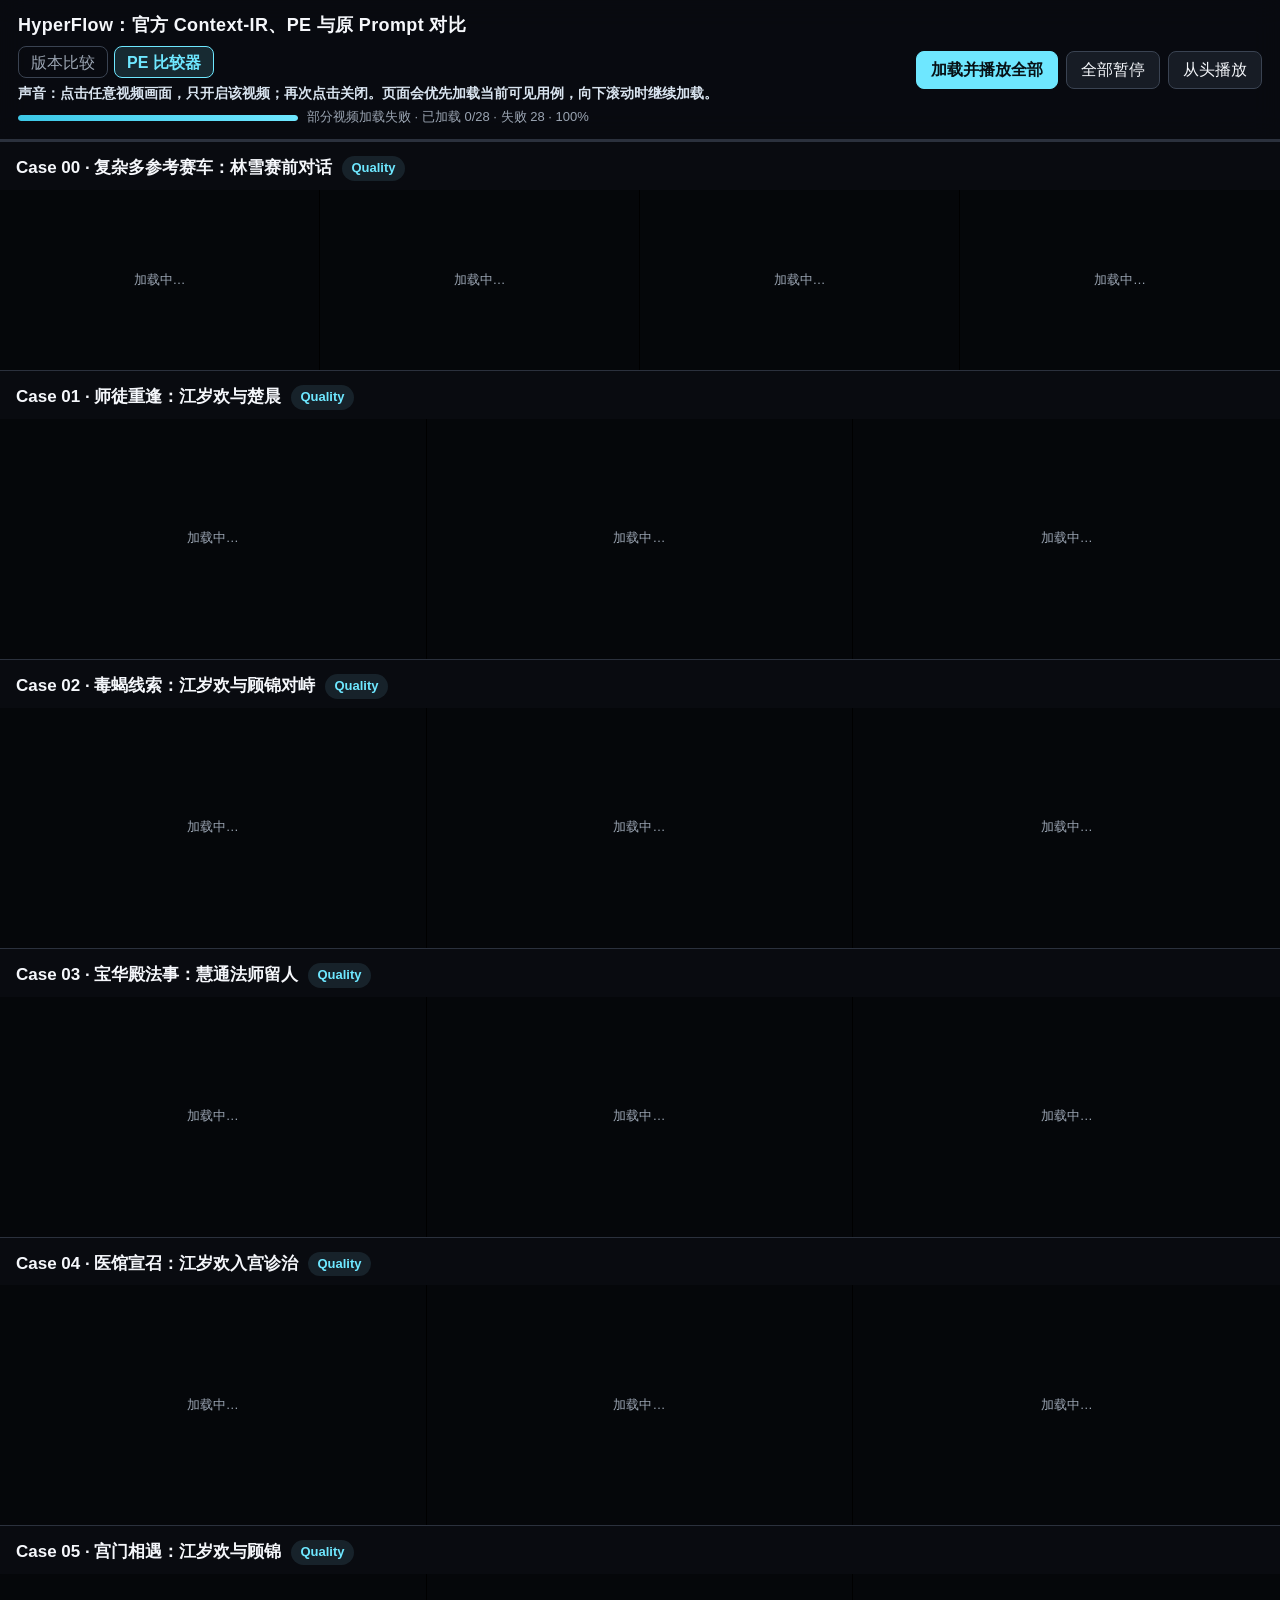
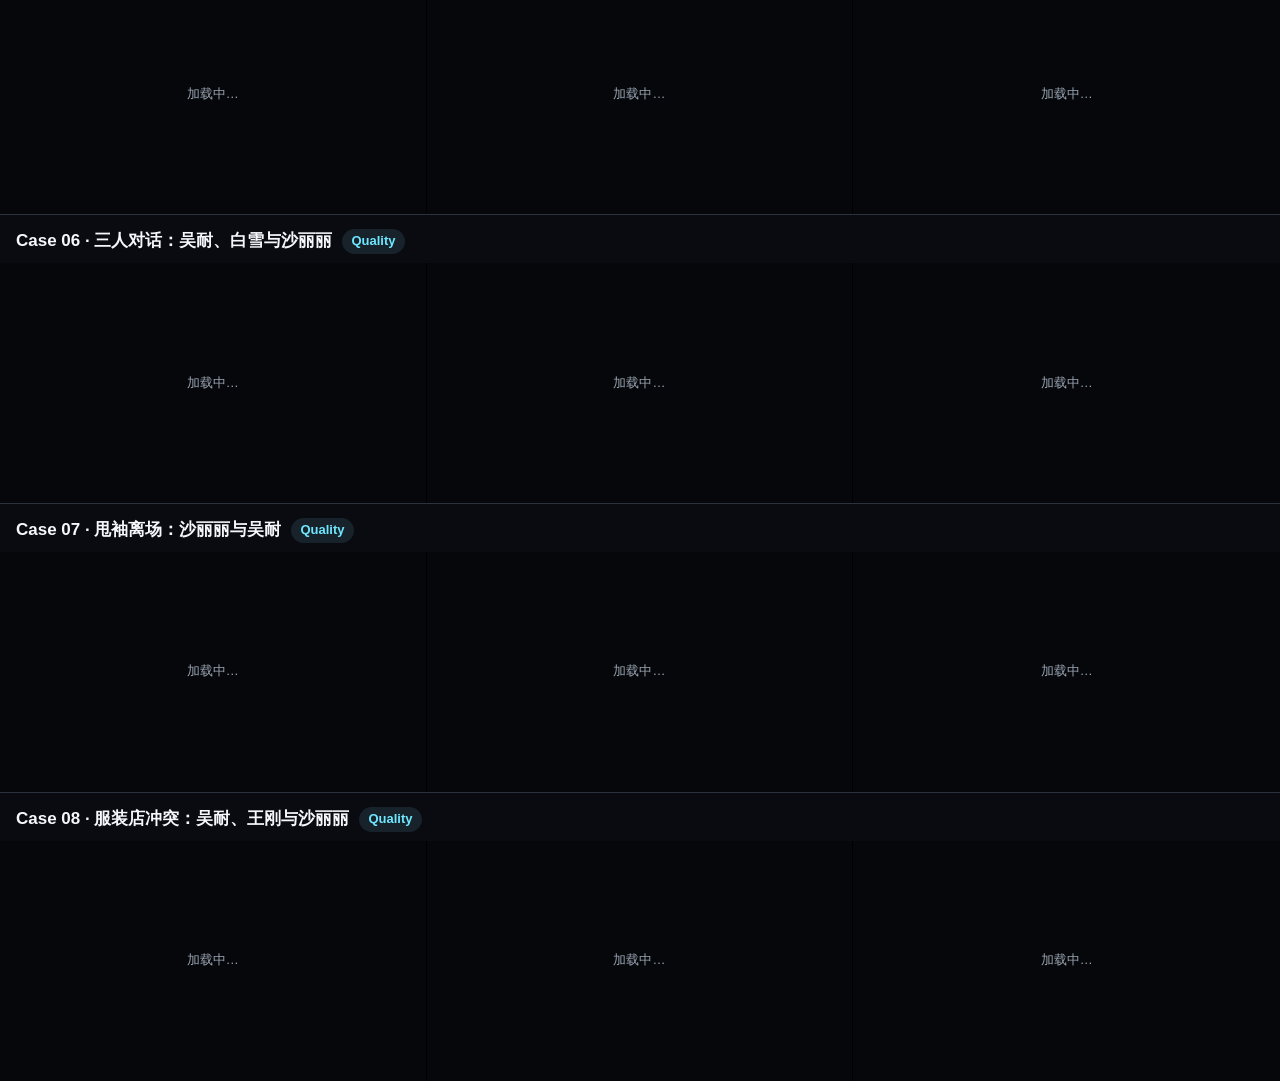
==== pe.html @ aab39e07 "Add DeepSeek PE case and split comparison pages" ====
<!doctype html>
<html lang="zh-CN">
<head>
  <meta charset="utf-8">
  <meta name="viewport" content="width=device-width, initial-scale=1">
  <meta name="description" content="H3 Ref2VA Prompt 重写视频对比">
  <title>H3 Ref2VA PE 比较器</title>
  <link rel="icon" type="image/svg+xml" href="data:image/svg+xml,%3Csvg xmlns='http://www.w3.org/2000/svg' viewBox='0 0 64 64'%3E%3Crect width='64' height='64' rx='12' fill='%23090b10'/%3E%3Cpath d='M13 18h38v28H13z' fill='none' stroke='%236ee7ff' stroke-width='4'/%3E%3Cpath d='m28 25 13 7-13 7z' fill='%236ee7ff'/%3E%3C/svg%3E">
  <link rel="stylesheet" href="assets/styles.css?v=split-pages-1">
</head>
<body data-view="pe">
  <header>
    <div>
      <h1 id="page-title">H3 Ref2VA PE 比较器</h1>
      <nav class="view-tabs" aria-label="对比页面">
        <a class="view-tab" href="index.html">版本比较</a>
        <a class="view-tab active" href="pe.html">PE 比较器</a>
      </nav>
      <div class="sound-help">声音：点击任意视频画面，只开启该视频；再次点击关闭。页面会优先加载当前可见用例，向下滚动时继续加载。</div>
      <div class="loading-line"><div class="loading-track"><div class="loading-bar" id="loading-bar"></div></div><div class="status" id="status">准备加载视频…</div></div>
    </div>
    <div class="controls" aria-label="播放控制">
      <button class="primary" id="play">加载并播放全部</button>
      <button id="pause">全部暂停</button>
      <button id="restart">从头播放</button>
    </div>
  </header>
  <main>
    <div class="column-heads" id="column-heads" aria-hidden="true"></div>
    <div id="comparisons"></div>
  </main>
  <script src="comparison.config.js?v=split-pages-1"></script>
  <script src="assets/app.js?v=split-pages-1"></script>
</body>
</html>
---- assets/styles.css ----
:root { color-scheme: dark; --bg:#090b10; --panel:#11141b; --line:#2b313d; --text:#f5f7fb; --muted:#9aa4b2; --accent:#6ee7ff; }
* { box-sizing: border-box; }
html { background: var(--bg); }
body { margin: 0; background: var(--bg); color: var(--text); font: 16px/1.45 -apple-system,BlinkMacSystemFont,"Segoe UI","PingFang SC","Microsoft YaHei",sans-serif; }
header { position: sticky; top: 0; z-index: 10; display: flex; align-items: center; justify-content: space-between; gap: 16px; padding: 12px 18px; background: rgba(9,11,16,.94); border-bottom: 1px solid var(--line); backdrop-filter: blur(14px); }
h1 { margin: 0; font-size: 18px; letter-spacing: .02em; }
.view-tabs { display: flex; gap: 6px; margin-top: 8px; }
.view-tab { display: inline-flex; align-items: center; min-height: 32px; padding: 0 12px; border: 1px solid #3a4352; border-radius: 8px; color: var(--muted); text-decoration: none; }
.view-tab.active { border-color: var(--accent); background: #172a32; color: var(--accent); font-weight: 750; }
.sound-help { margin: 5px 0 2px; color: #d9e4f0; font-size: 14px; font-weight: 650; }
.controls { display: flex; flex-wrap: wrap; gap: 8px; }
button { min-height: 38px; padding: 0 14px; border: 1px solid #3a4352; border-radius: 8px; background: #171c25; color: var(--text); font: inherit; cursor: pointer; }
button:hover { border-color: var(--accent); }
button.primary { background: var(--accent); border-color: var(--accent); color: #071015; font-weight: 700; }
main { width: 100%; }
.column-heads, .video-grid { display: grid; grid-template-columns: repeat(var(--row-column-count, var(--column-count)), minmax(0, 1fr)); gap: 0; }
.column-heads { position: sticky; top: 120px; z-index: 9; background: rgba(17,20,27,.96); border-bottom: 1px solid var(--line); }
.column-heads div { padding: 10px 12px; text-align: center; font-size: 15px; font-weight: 700; border-right: 1px solid var(--line); }
.column-heads div:last-child { border-right: 0; }
.column-detail { color: var(--muted); font-size: 12px; font-weight: 500; }
.group-title { display: flex; align-items: center; gap: 10px; padding: 14px 16px 9px; border-top: 1px solid var(--line); background: var(--bg); }
.group-title h2 { margin: 0; font-size: 17px; }
.badge { padding: 3px 9px; border-radius: 999px; background: #17222a; color: var(--accent); font-size: 13px; font-weight: 700; }
.video-cell { position: relative; min-width: 0; overflow: hidden; background: #000; border-right: 1px solid #000; }
.video-cell:last-child { border-right: 0; }
.video-cell.sound-on { box-shadow: inset 0 0 0 3px var(--accent); }
.video-cell.sound-on::after { content: "声音已开启"; position: absolute; top: 8px; right: 8px; padding: 4px 8px; border-radius: 5px; background: var(--accent); color: #071015; font-size: 12px; font-weight: 800; pointer-events: none; }
video { display: block; width: 100%; aspect-ratio: 16/9; object-fit: contain; background: #000; }
.cell-label { position: absolute; left: 8px; bottom: 8px; padding: 4px 8px; border-radius: 5px; background: rgba(0,0,0,.65); color: white; font-size: 12px; pointer-events: none; }
.status { color: var(--muted); font-size: 13px; white-space: nowrap; }
.loading-line { display: flex; align-items: center; gap: 9px; margin-top: 5px; }
.loading-track { width: min(280px, 38vw); height: 6px; overflow: hidden; border-radius: 999px; background: #252b36; }
.loading-bar { width: 0; height: 100%; border-radius: inherit; background: linear-gradient(90deg, #3cc8e7, var(--accent)); transition: width .2s ease; }
.comparison-row[data-loading="true"] .video-cell::before { content: "加载中…"; position: absolute; inset: 0; z-index: 1; display: grid; place-items: center; color: var(--muted); background: #05070a; font-size: 13px; pointer-events: none; }
.comparison-row[data-ready="true"] .video-cell::before { display: none; }
@media (max-width: 820px) {
  header { align-items: flex-start; flex-direction: column; }
  .column-heads { top: 174px; }
  .column-heads div { padding-inline: 4px; font-size: 12px; }
  .group-title { padding-inline: 10px; }
  .cell-label { left: 4px; bottom: 4px; max-width: calc(100% - 8px); padding: 3px 5px; overflow: hidden; font-size: 10px; text-overflow: ellipsis; white-space: nowrap; }
}
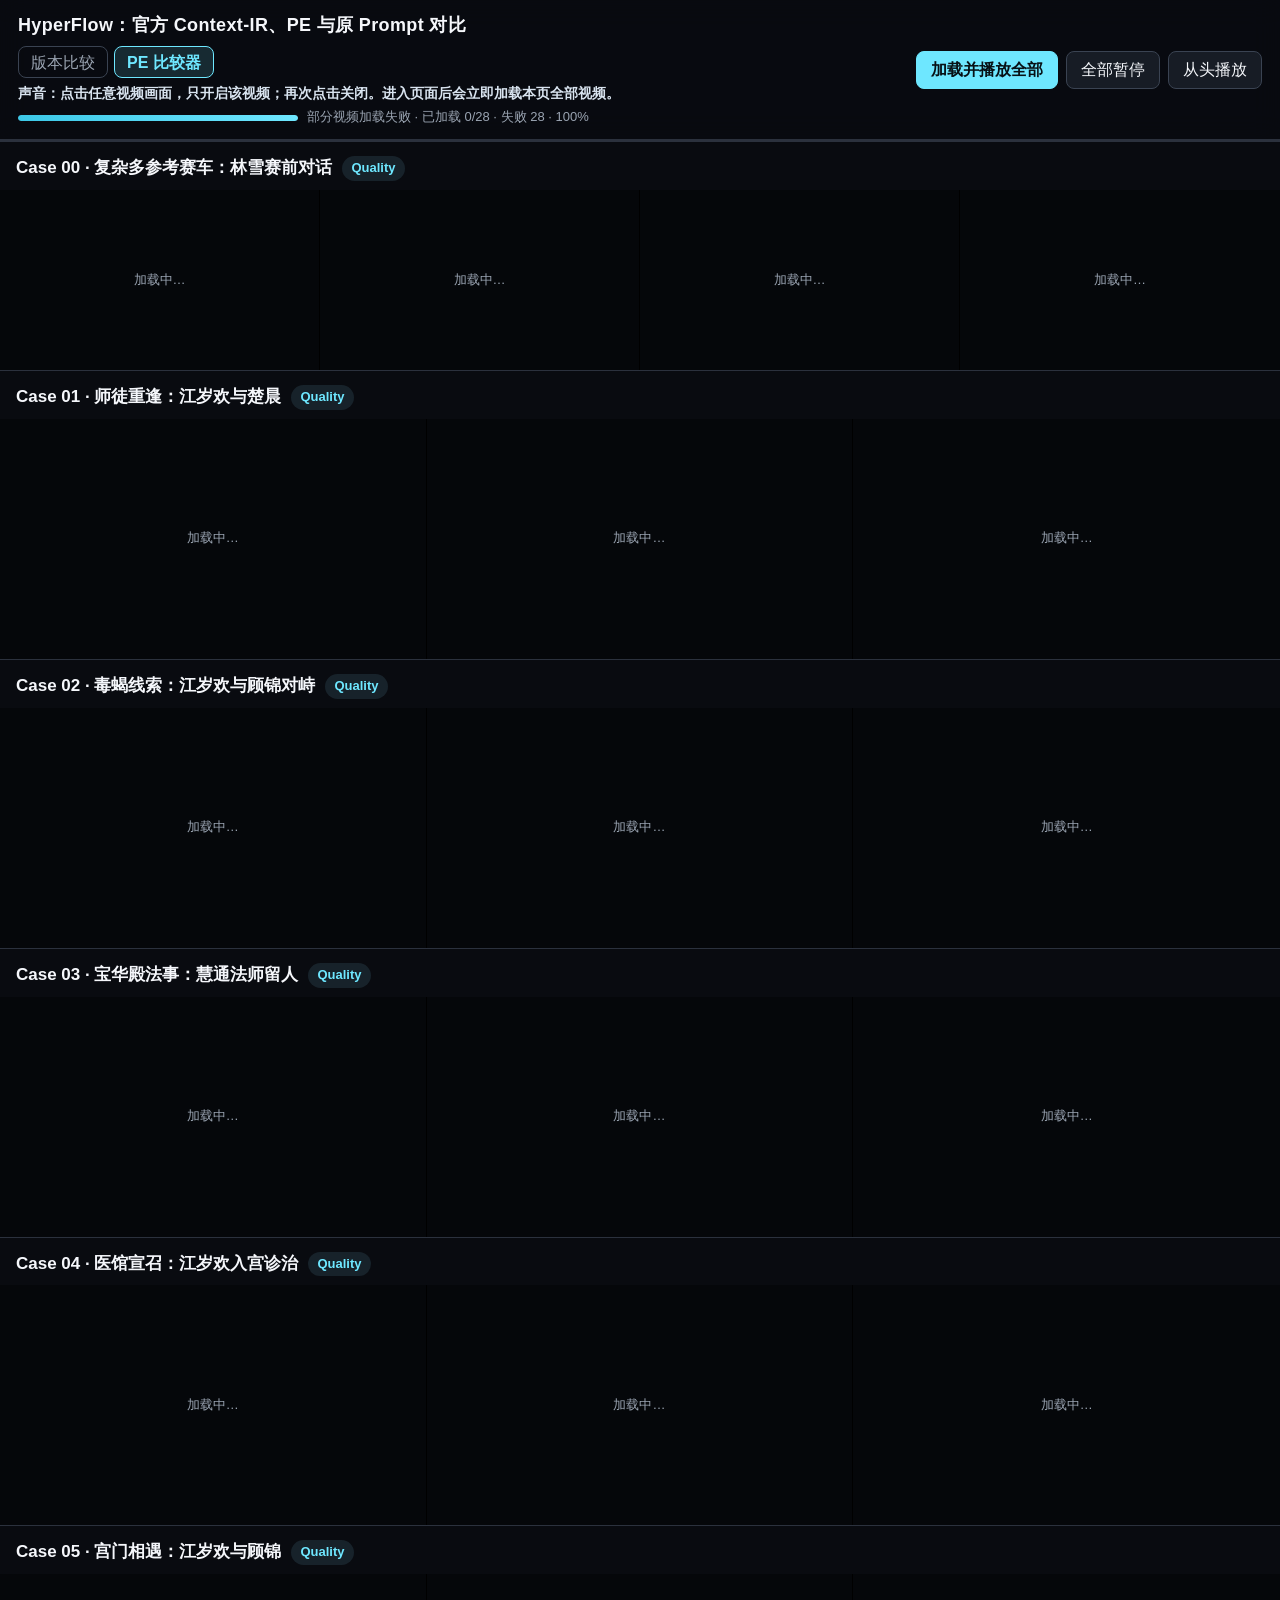
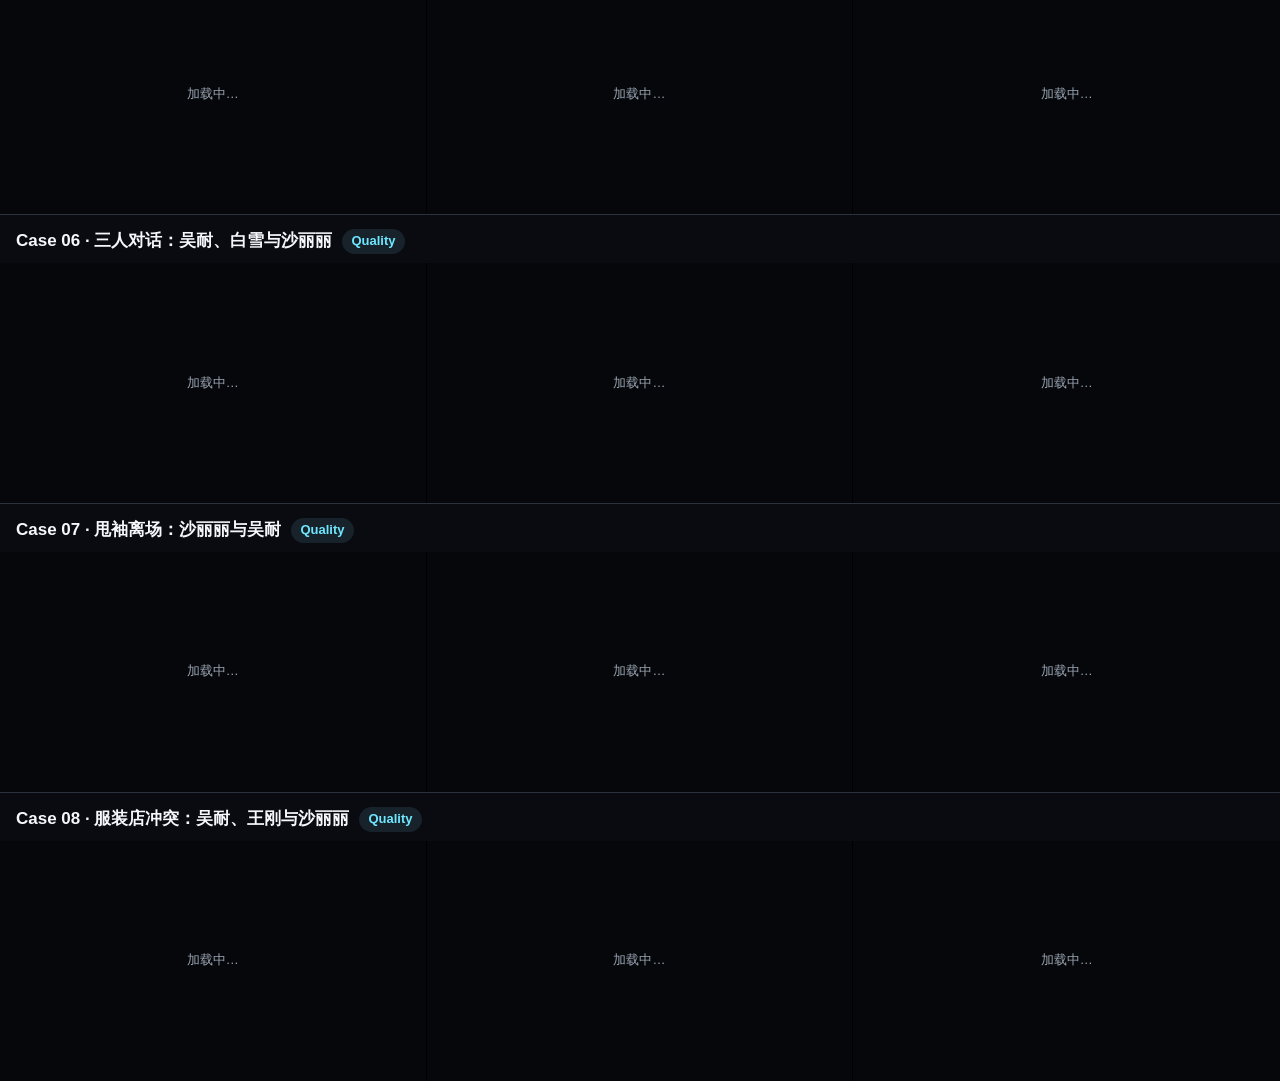
==== commit 3ef70ca8: "Load all videos immediately on each page" ====
--- a/pe.html
+++ b/pe.html
@@ -6,7 +6,7 @@
   <meta name="description" content="H3 Ref2VA Prompt 重写视频对比">
   <title>H3 Ref2VA PE 比较器</title>
   <link rel="icon" type="image/svg+xml" href="data:image/svg+xml,%3Csvg xmlns='http://www.w3.org/2000/svg' viewBox='0 0 64 64'%3E%3Crect width='64' height='64' rx='12' fill='%23090b10'/%3E%3Cpath d='M13 18h38v28H13z' fill='none' stroke='%236ee7ff' stroke-width='4'/%3E%3Cpath d='m28 25 13 7-13 7z' fill='%236ee7ff'/%3E%3C/svg%3E">
-  <link rel="stylesheet" href="assets/styles.css?v=split-pages-1">
+  <link rel="stylesheet" href="assets/styles.css?v=load-all-1">
 </head>
 <body data-view="pe">
   <header>
@@ -16,7 +16,7 @@
         <a class="view-tab" href="index.html">版本比较</a>
         <a class="view-tab active" href="pe.html">PE 比较器</a>
       </nav>
-      <div class="sound-help">声音：点击任意视频画面，只开启该视频；再次点击关闭。页面会优先加载当前可见用例，向下滚动时继续加载。</div>
+      <div class="sound-help">声音：点击任意视频画面，只开启该视频；再次点击关闭。进入页面后会立即加载本页全部视频。</div>
       <div class="loading-line"><div class="loading-track"><div class="loading-bar" id="loading-bar"></div></div><div class="status" id="status">准备加载视频…</div></div>
     </div>
     <div class="controls" aria-label="播放控制">
@@ -29,7 +29,7 @@
     <div class="column-heads" id="column-heads" aria-hidden="true"></div>
     <div id="comparisons"></div>
   </main>
-  <script src="comparison.config.js?v=split-pages-1"></script>
-  <script src="assets/app.js?v=split-pages-1"></script>
+  <script src="comparison.config.js?v=load-all-1"></script>
+  <script src="assets/app.js?v=load-all-1"></script>
 </body>
 </html>
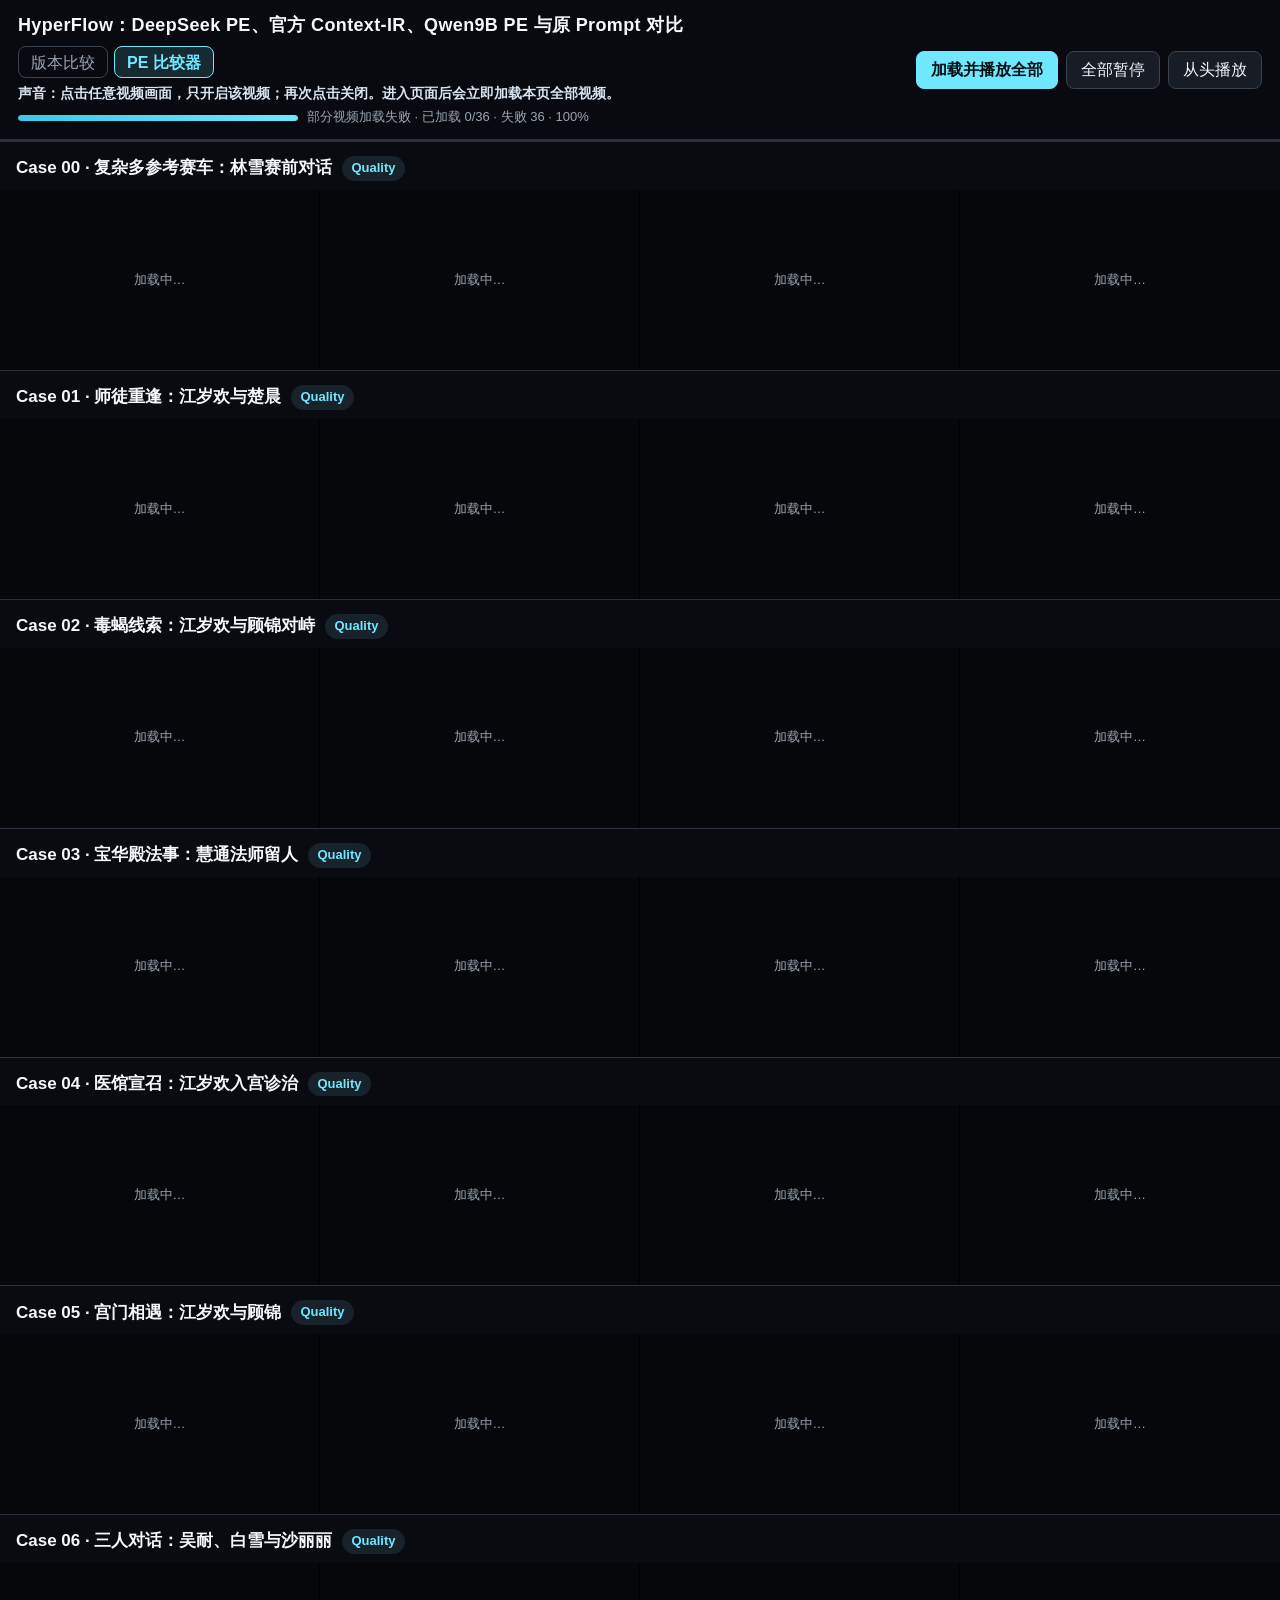
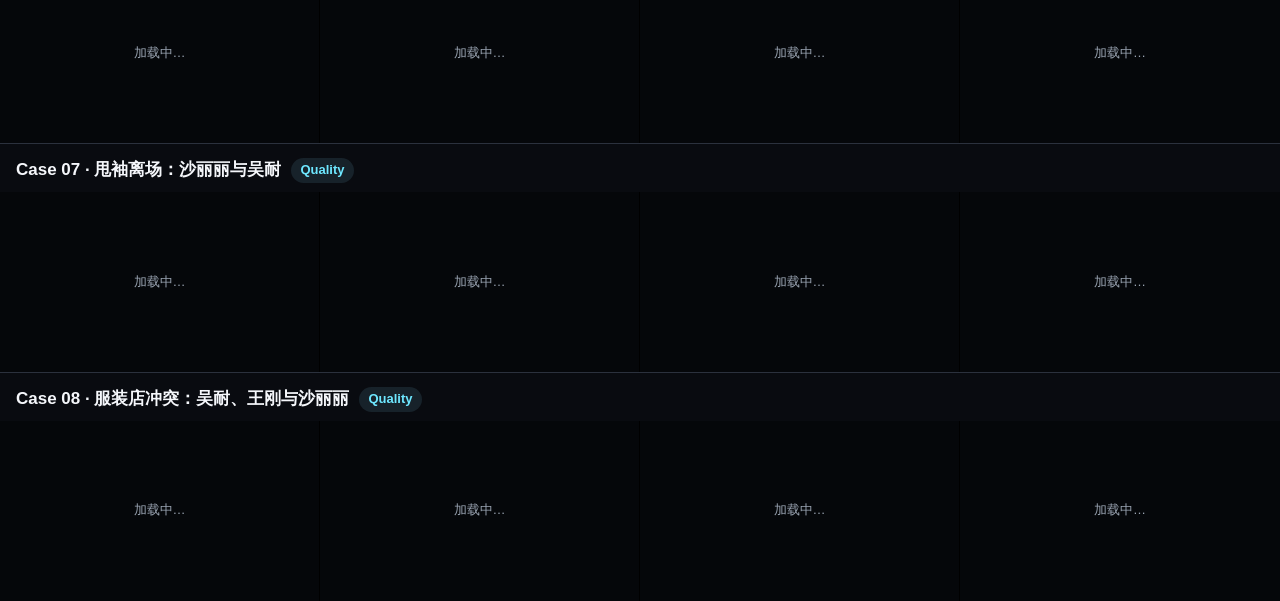
==== commit c1705ca4: "Add DeepSeek PE results for all comparison cases" ====
--- a/pe.html
+++ b/pe.html
@@ -6,7 +6,7 @@
   <meta name="description" content="H3 Ref2VA Prompt 重写视频对比">
   <title>H3 Ref2VA PE 比较器</title>
   <link rel="icon" type="image/svg+xml" href="data:image/svg+xml,%3Csvg xmlns='http://www.w3.org/2000/svg' viewBox='0 0 64 64'%3E%3Crect width='64' height='64' rx='12' fill='%23090b10'/%3E%3Cpath d='M13 18h38v28H13z' fill='none' stroke='%236ee7ff' stroke-width='4'/%3E%3Cpath d='m28 25 13 7-13 7z' fill='%236ee7ff'/%3E%3C/svg%3E">
-  <link rel="stylesheet" href="assets/styles.css?v=load-all-1">
+  <link rel="stylesheet" href="assets/styles.css?v=deepseek-all-1">
 </head>
 <body data-view="pe">
   <header>
@@ -29,7 +29,7 @@
     <div class="column-heads" id="column-heads" aria-hidden="true"></div>
     <div id="comparisons"></div>
   </main>
-  <script src="comparison.config.js?v=load-all-1"></script>
-  <script src="assets/app.js?v=load-all-1"></script>
+  <script src="comparison.config.js?v=deepseek-all-1"></script>
+  <script src="assets/app.js?v=deepseek-all-1"></script>
 </body>
 </html>
